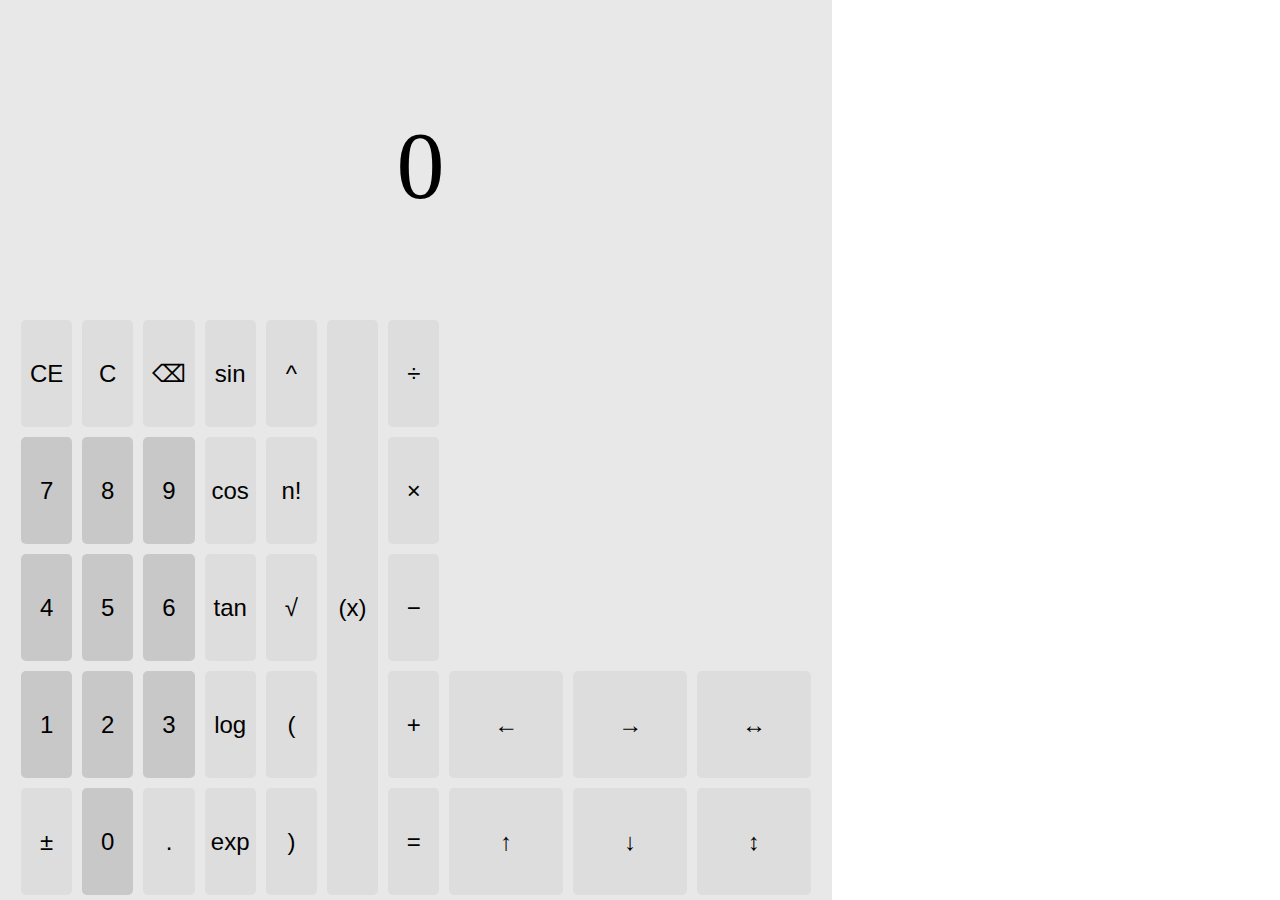
==== advanced.html @ bd85bd5f "to merge" ====
<!DOCTYPE html>
<html>

<head>
    <meta charset="utf-8">
    <title>Advanced Calculator</title>
    <link href="styles/advanced.css" rel="stylesheet" type="text/css">
</head>

<body>
    <div id='main'>
        <div id="screen">
            <p id="past-input"></p>
            <p id="current-input">0</p>
        </div>
        <button class="button num" id="num0">0</button>
        <button class="button num" id="num1">1</button>
        <button class="button num" id="num2">2</button>
        <button class="button num" id="num3">3</button>
        <button class="button num" id="num4">4</button>
        <button class="button num" id="num5">5</button>
        <button class="button num" id="num6">6</button>
        <button class="button num" id="num7">7</button>
        <button class="button num" id="num8">8</button>
        <button class="button num" id="num9">9</button>
        <button class="button" id="sin">sin</button>
        <button class="button" id="cos">cos</button>
        <button class="button" id="tan">tan</button>
        <button class="button" id="pow">^</button>
        <button class="button" id="exp">exp</button>
        <button class="button" id="log">log</button>
        <button class="button" id="fact">n!</button>
        <button class="button" id="sqrt">&#8730;</button>
        <button class="button" id="leftbr">(</button>
        <button class="button" id="rightbr">)</button>
        <button class="button" id="x">(x)</button>
        <button class="button" id="point">.</button>
        <button class="button" id="plusminus">&plusmn;</button>
        <button class="button" id="divide">&divide;</button>
        <button class="button" id="multiply">&times;</button>
        <button class="button" id="minus">&minus;</button>
        <button class="button" id="plus">&#x2b;</button>
        <button class="button" id="equal">&#x3d;</button>
        <button class="button" id="CE">CE</button>
        <button class="button" id="C">C</button>
        <button class="button" id="erase">&#x232b;</button>
        <button class="button" id="scalex">&harr;</button>
        <button class="button" id="scaley">&varr;</button>
        <button class="button" id="left">&larr;</button>
        <button class="button" id="right">&rarr;</button>
        <button class="button" id="up">&uarr;</button>
        <button class="button" id="down">&darr;</button>
        <div id="canv"><canvas id="draw"></canvas></div>
        <script src='scripts/advanced.js'></script>
    </div>
</body>

</html>
---- styles/advanced.css ----
@import url("init.css");
#main {
    padding: 0 1em;
    height: 100%;
    min-height: 30em;
    max-width: 50em;
    background-color: #e8e8e8;
    display: grid;
    grid-template-rows: 35% 13% 13% 13% 13% 13%;
}

#screen {
    grid-row: 1;
    grid-column: 1/8;
    text-align: right;
}

#past-input {
    height: 35%;
    font-size: 300%;
}

#current-input {
    height: 65%;
    font-size: 600%;
}

#CE,
#C,
#erase,
#divide,
#sin,
#pow {
    grid-row: 2;
}

#num7,
#num8,
#num9,
#multiply,
#cos,
#fact {
    grid-row: 3;
}

#num4,
#num5,
#num6,
#minus,
#tan,
#sqrt {
    grid-row: 4;
}

#num1,
#num2,
#num3,
#plus,
#log,
#leftbr,
#left,
#right,
#scalex {
    grid-row: 5;
}

#plusminus,
#num0,
#point,
#equal,
#exp,
#rightbr,
#up,
#down,
#scaley {
    grid-row: 6;
}

#CE,
#num7,
#num4,
#num1,
#plusminus {
    grid-column: 1;
}

#C,
#num8,
#num5,
#num2,
#num0 {
    grid-column: 2;
}

#erase,
#num9,
#num6,
#num3,
#point {
    grid-column: 3;
}

#sin,
#cos,
#tan,
#log,
#exp {
    grid-column: 4;
}

#pow,
#fact,
#sqrt,
#leftbr,
#rightbr {
    grid-column: 5;
}

#x {
    grid-column: 6;
    grid-row: 2/7;
}

#canv {
    grid-row: 1/5;
    grid-column: 8/11;
    margin: 10px;
    width: 100%;
    height: 100%;
}

#draw {
}


#divide,
#multiply,
#minux,
#plus,
#equal {
    grid-column: 7;
}

#left,
#up {
    grid-column: 8;
}

#right,
#down {
    grid-column: 9;
}

#scalex,
#scaley {
    grid-column: 10;
}

div.num {
    background-color: #c8c8c8;
}
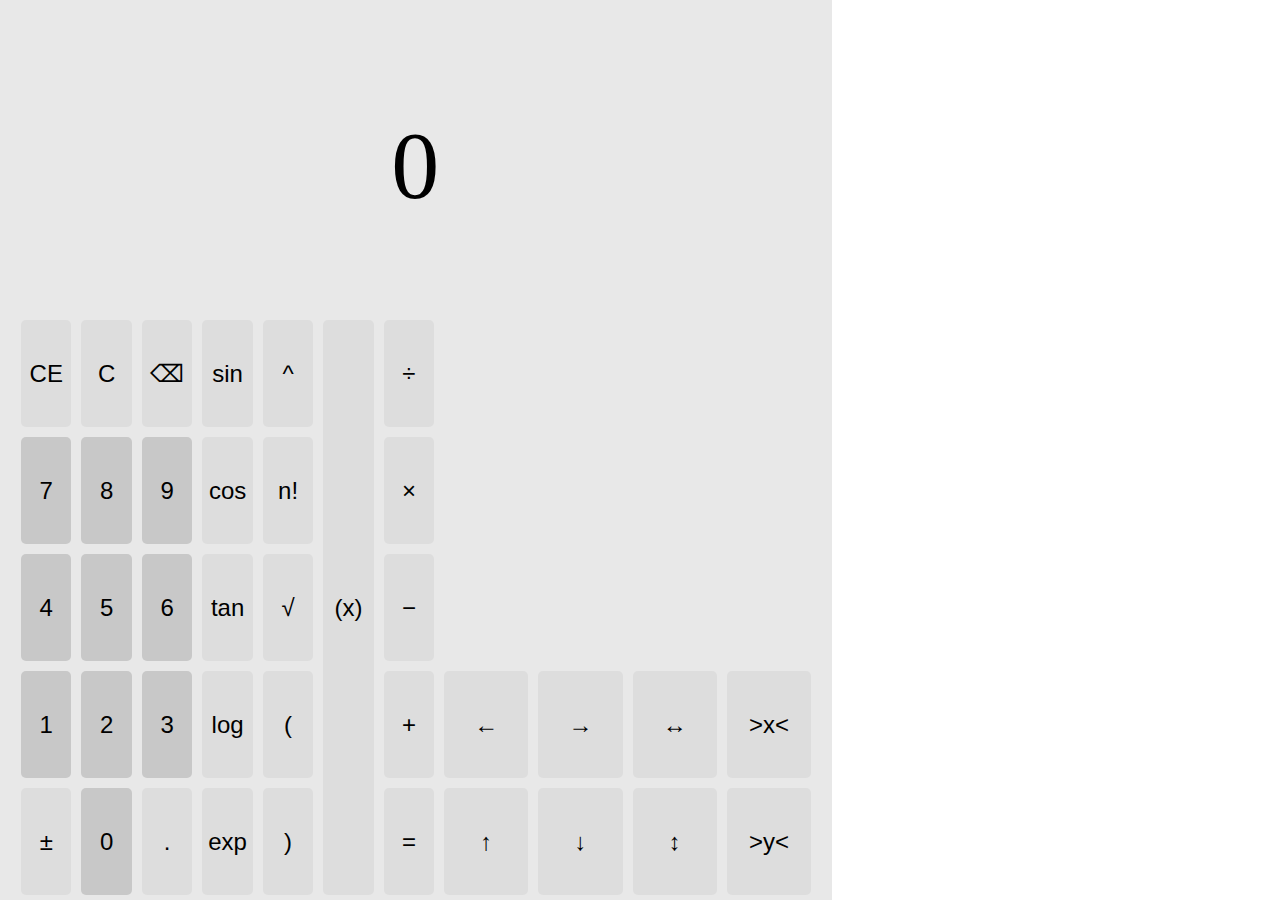
==== commit 78e91a4e: "to merge" ====
--- a/advanced.html
+++ b/advanced.html
@@ -46,6 +46,8 @@
         <button class="button" id="erase">&#x232b;</button>
         <button class="button" id="scalex">&harr;</button>
         <button class="button" id="scaley">&varr;</button>
+        <button class="button" id="suox">>x<</button>
+        <button class="button" id="suoy">>y<</button>
         <button class="button" id="left">&larr;</button>
         <button class="button" id="right">&rarr;</button>
         <button class="button" id="up">&uarr;</button>
--- a/styles/advanced.css
+++ b/styles/advanced.css
@@ -60,7 +60,8 @@
 #leftbr,
 #left,
 #right,
-#scalex {
+#scalex,
+#suox {
     grid-row: 5;
 }
 
@@ -72,7 +73,8 @@
 #rightbr,
 #up,
 #down,
-#scaley {
+#scaley,
+#suoy {
     grid-row: 6;
 }
 
@@ -123,15 +125,11 @@
 
 #canv {
     grid-row: 1/5;
-    grid-column: 8/11;
+    grid-column: 8/12;
     margin: 10px;
     width: 100%;
     height: 100%;
 }
-
-#draw {
-}
-
 
 #divide,
 #multiply,
@@ -156,6 +154,11 @@
     grid-column: 10;
 }
 
+#suox,
+#suoy {
+    grid-column: 11;
+}
+
 div.num {
     background-color: #c8c8c8;
 }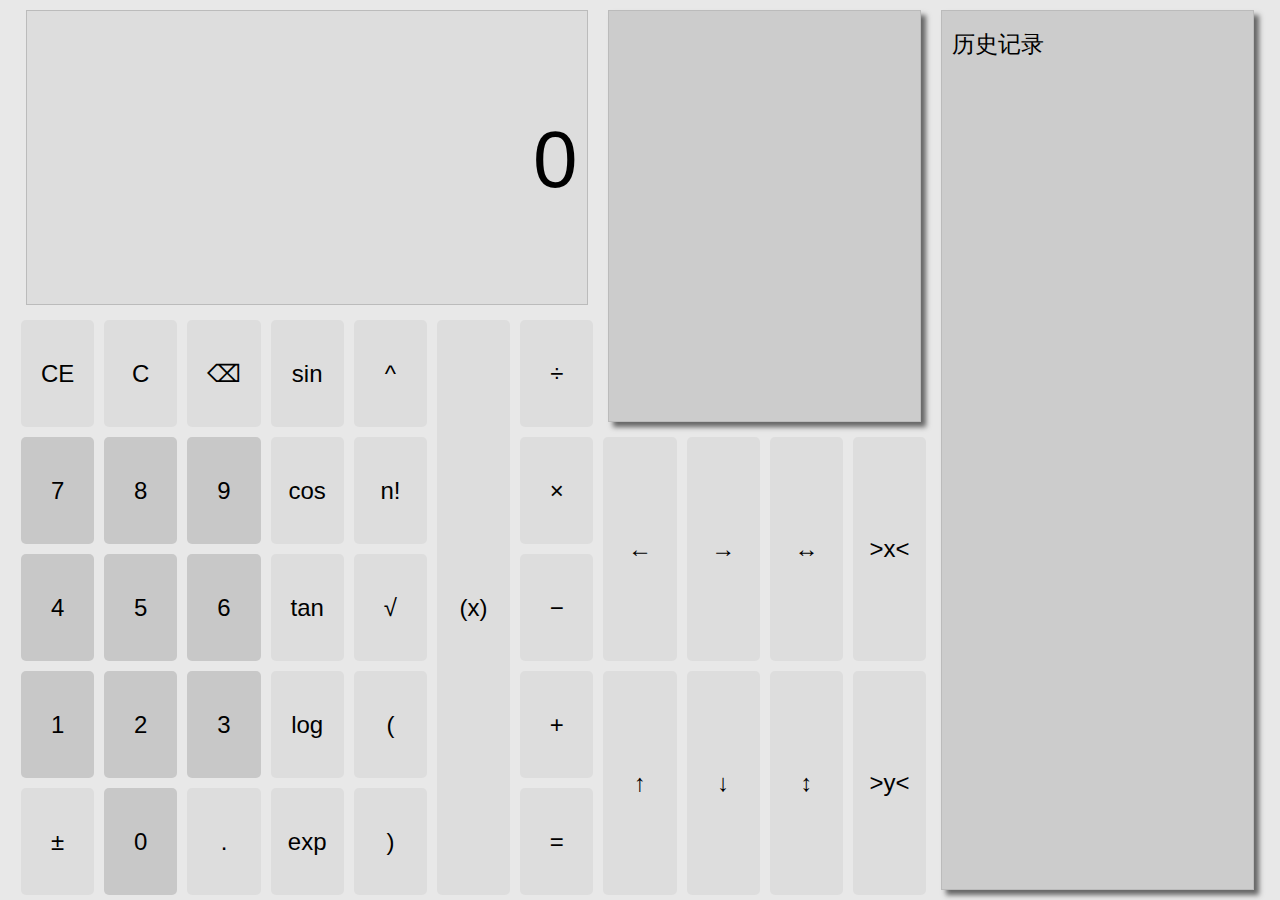
==== commit a1087799: "style change" ====
--- a/advanced.html
+++ b/advanced.html
@@ -53,6 +53,9 @@
         <button class="button" id="up">&uarr;</button>
         <button class="button" id="down">&darr;</button>
         <div id="canv"><canvas id="draw"></canvas></div>
+        <div id="history">
+            <p id="title">历史记录</p>
+        </div>
         <script src='scripts/advanced.js'></script>
     </div>
 </body>
--- a/styles/advanced.css
+++ b/styles/advanced.css
@@ -1,30 +1,12 @@
 @import url("init.css");
+@import url("basic.css");
+
 #main {
-    padding: 0 1em;
-    height: 100%;
-    min-height: 30em;
-    max-width: 50em;
-    background-color: #e8e8e8;
-    display: grid;
-    grid-template-rows: 35% 13% 13% 13% 13% 13%;
+    grid-template-columns: repeat(11,1fr) 4fr;
 }
-
 #screen {
-    grid-row: 1;
     grid-column: 1/8;
-    text-align: right;
 }
-
-#past-input {
-    height: 35%;
-    font-size: 300%;
-}
-
-#current-input {
-    height: 65%;
-    font-size: 600%;
-}
-
 #CE,
 #C,
 #erase,
@@ -57,12 +39,15 @@
 #num3,
 #plus,
 #log,
-#leftbr,
+#leftbr {
+    grid-row: 5;
+}
+
 #left,
 #right,
 #scalex,
 #suox {
-    grid-row: 5;
+    grid-row: 3/5;
 }
 
 #plusminus,
@@ -70,12 +55,15 @@
 #point,
 #equal,
 #exp,
-#rightbr,
+#rightbr {
+    grid-row: 6;
+}
+
 #up,
 #down,
 #scaley,
 #suoy {
-    grid-row: 6;
+    grid-row: 5/7;
 }
 
 #CE,
@@ -124,11 +112,12 @@
 }
 
 #canv {
-    grid-row: 1/5;
+    grid-row: 1/3;
     grid-column: 8/12;
     margin: 10px;
-    width: 100%;
-    height: 100%;
+    background-color: #ccc;
+    border: 1px solid #bbb;
+    box-shadow: 5px 5px 5px 0px #666;
 }
 
 #divide,
@@ -161,4 +150,9 @@
 
 div.num {
     background-color: #c8c8c8;
+}
+
+#history {
+    grid-row: 1/7;
+    grid-column: 12;
 }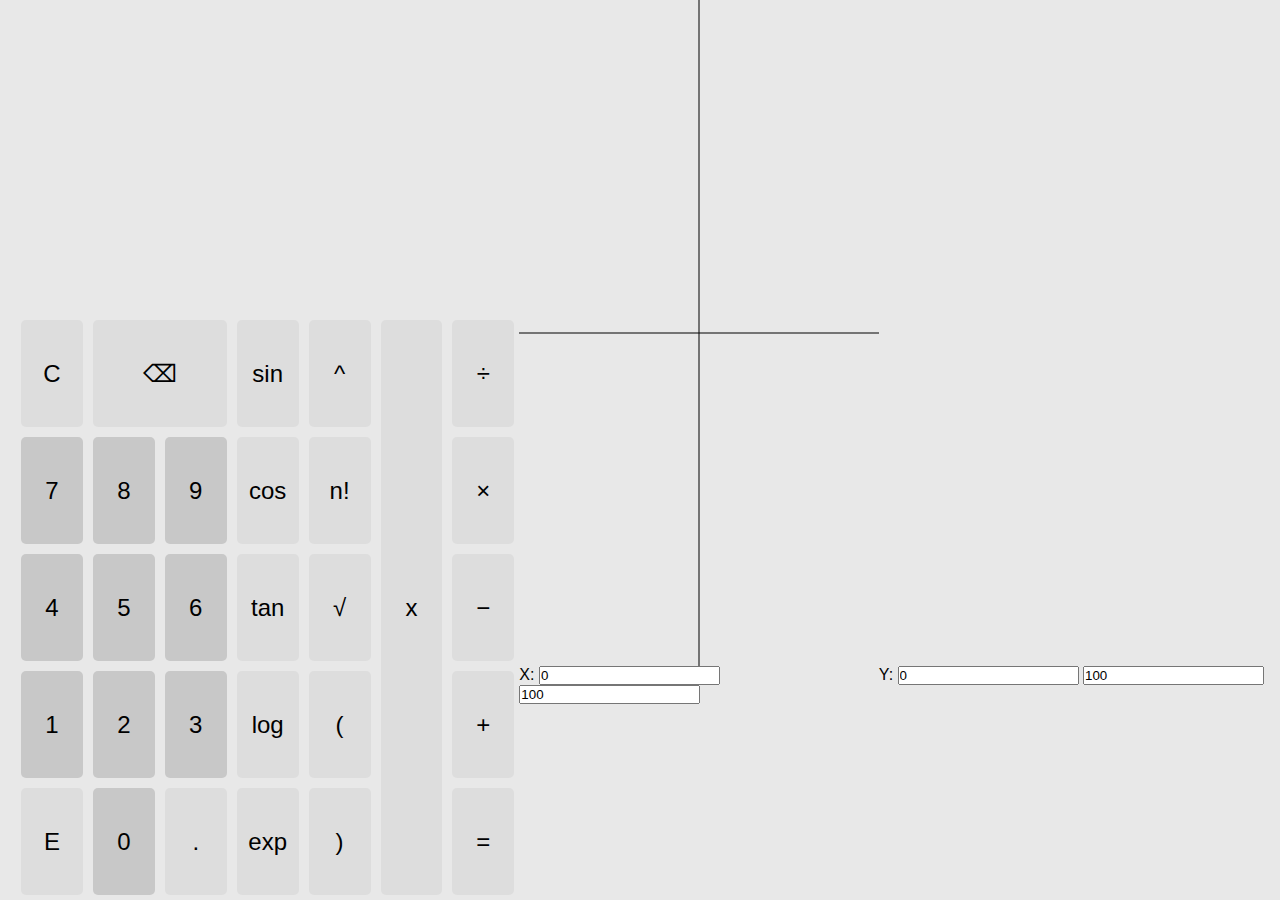
==== commit 080e2b7b: "half done" ====
--- a/advanced.html
+++ b/advanced.html
@@ -10,8 +10,8 @@
 <body>
     <div id='main'>
         <div id="screen">
-            <p id="past-input"></p>
-            <p id="current-input">0</p>
+            <p id="input"></p>
+            <p id="output"></p>
         </div>
         <button class="button num" id="num0">0</button>
         <button class="button num" id="num1">1</button>
@@ -33,31 +33,31 @@
         <button class="button" id="sqrt">&#8730;</button>
         <button class="button" id="leftbr">(</button>
         <button class="button" id="rightbr">)</button>
-        <button class="button" id="x">(x)</button>
+        <button class="button" id="x">x</button>
         <button class="button" id="point">.</button>
-        <button class="button" id="plusminus">&plusmn;</button>
+        <button class="button" id="E">E</button>
         <button class="button" id="divide">&divide;</button>
         <button class="button" id="multiply">&times;</button>
         <button class="button" id="minus">&minus;</button>
         <button class="button" id="plus">&#x2b;</button>
         <button class="button" id="equal">&#x3d;</button>
-        <button class="button" id="CE">CE</button>
         <button class="button" id="C">C</button>
         <button class="button" id="erase">&#x232b;</button>
-        <button class="button" id="scalex">&harr;</button>
-        <button class="button" id="scaley">&varr;</button>
-        <button class="button" id="suox">>x<</button>
-        <button class="button" id="suoy">>y<</button>
-        <button class="button" id="left">&larr;</button>
-        <button class="button" id="right">&rarr;</button>
-        <button class="button" id="up">&uarr;</button>
-        <button class="button" id="down">&darr;</button>
-        <div id="canv"><canvas id="draw"></canvas></div>
-        <div id="history">
-            <p id="title">历史记录</p>
+        <div id="canvas-div">
+            <canvas></canvas>
         </div>
-        <script src='scripts/advanced.js'></script>
+        <label id="x-box">
+            X:
+            <input id="minX" type="number" value="0">
+            <input id="maxX" type="number" value="100">
+        </label>
+        <label id="y-box">
+            Y:
+            <input id="minY" type="number" value="0">
+            <input id="maxY" type="number" value="100">
+        </label>
     </div>
 </body>
+<script src='scripts/advanced.js'></script>
 
 </html>--- a/styles/advanced.css
+++ b/styles/advanced.css
@@ -1,13 +1,29 @@
 @import url("init.css");
-@import url("basic.css");
+#main {
+    padding: 0 1em;
+    height: 100%;
+    background-color: #e8e8e8;
+    display: grid;
+    grid-template-rows: 35% 13% 13% 13% 13% 13%;
+    grid-template-columns: repeat(7, 1fr) 5fr;
+}
 
-#main {
-    grid-template-columns: repeat(11,1fr) 4fr;
+#screen {
+    grid-row: 1;
+    grid-column: 1/8;
+    text-align: right;
 }
-#screen {
-    grid-column: 1/8;
+
+#input {
+    height: 35%;
+    font-size: 300%;
 }
-#CE,
+
+#output {
+    height: 65%;
+    font-size: 600%;
+}
+
 #C,
 #erase,
 #divide,
@@ -43,14 +59,7 @@
     grid-row: 5;
 }
 
-#left,
-#right,
-#scalex,
-#suox {
-    grid-row: 3/5;
-}
-
-#plusminus,
+#E,
 #num0,
 #point,
 #equal,
@@ -59,22 +68,14 @@
     grid-row: 6;
 }
 
-#up,
-#down,
-#scaley,
-#suoy {
-    grid-row: 5/7;
-}
-
-#CE,
+#C,
 #num7,
 #num4,
 #num1,
-#plusminus {
+#E {
     grid-column: 1;
 }
 
-#C,
 #num8,
 #num5,
 #num2,
@@ -82,7 +83,6 @@
     grid-column: 2;
 }
 
-#erase,
 #num9,
 #num6,
 #num3,
@@ -111,13 +111,14 @@
     grid-row: 2/7;
 }
 
-#canv {
-    grid-row: 1/3;
-    grid-column: 8/12;
-    margin: 10px;
-    background-color: #ccc;
-    border: 1px solid #bbb;
-    box-shadow: 5px 5px 5px 0px #666;
+#canvas-div {
+    grid-row: 1/5;
+    grid-column: 8;
+}
+
+canvas {
+    width: 100%;
+    height: 100%;
 }
 
 #divide,
@@ -128,31 +129,16 @@
     grid-column: 7;
 }
 
-#left,
-#up {
+#erase {
+    grid-column: 2/4;
+}
+
+#x-box {
+    grid-row: 5/7;
     grid-column: 8;
 }
 
-#right,
-#down {
+#y-box {
+    grid-row: 5/7;
     grid-column: 9;
-}
-
-#scalex,
-#scaley {
-    grid-column: 10;
-}
-
-#suox,
-#suoy {
-    grid-column: 11;
-}
-
-div.num {
-    background-color: #c8c8c8;
-}
-
-#history {
-    grid-row: 1/7;
-    grid-column: 12;
 }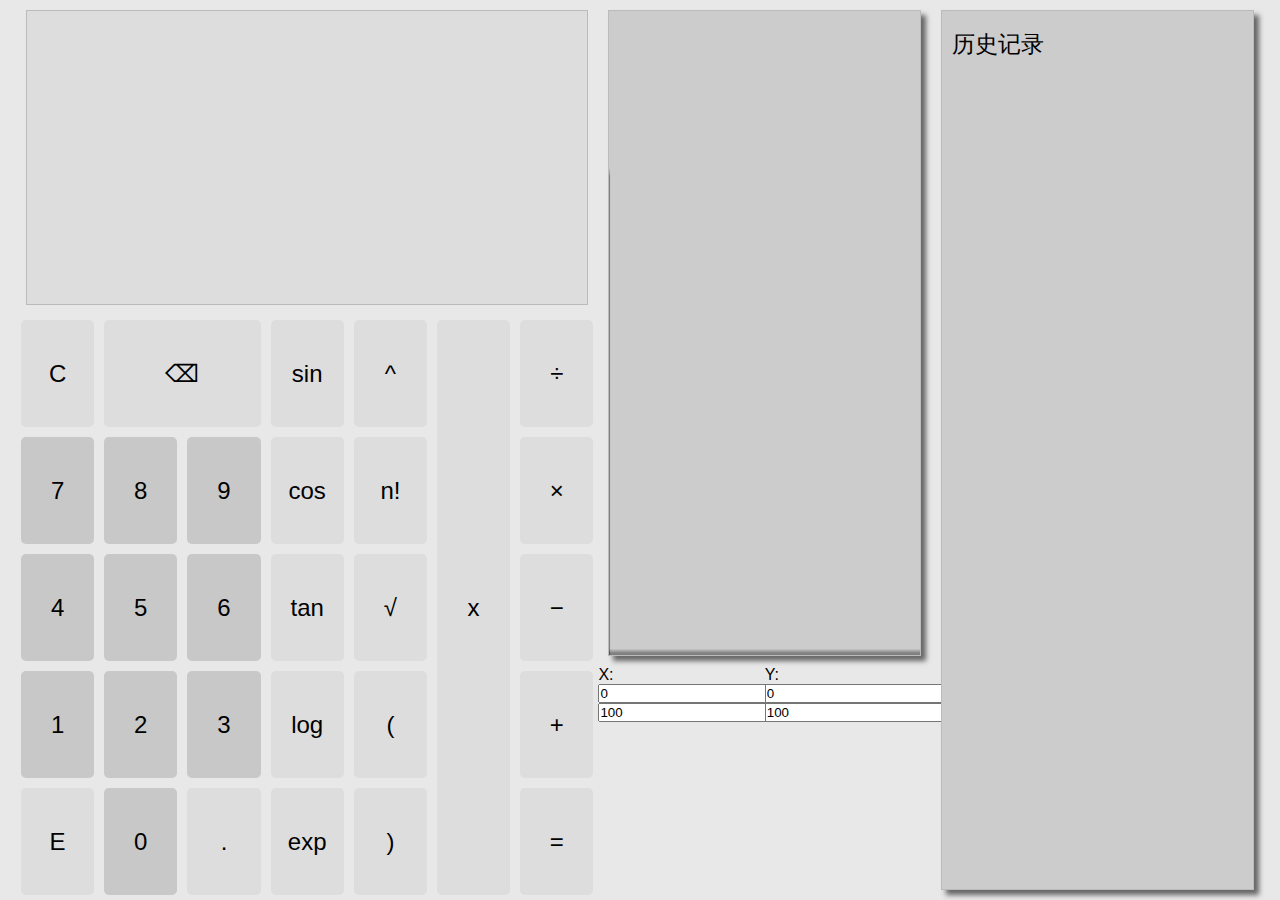
==== commit c99b701f: "Merge branch 'master' of https://github.com/weixu000/calculator" ====
--- a/advanced.html
+++ b/advanced.html
@@ -47,17 +47,21 @@
             <canvas></canvas>
         </div>
         <label id="x-box">
-            X:
+            X:<br>
             <input id="minX" type="number" value="0">
             <input id="maxX" type="number" value="100">
         </label>
         <label id="y-box">
-            Y:
+            Y:<br>
             <input id="minY" type="number" value="0">
             <input id="maxY" type="number" value="100">
         </label>
+        <div id="history">
+            <p id="title">历史记录</p>
+        </div>
     </div>
 </body>
+<script src='scripts/history.js'></script>
 <script src='scripts/advanced.js'></script>
 
 </html>--- a/styles/advanced.css
+++ b/styles/advanced.css
@@ -1,29 +1,26 @@
 @import url("init.css");
+@import url("basic.css");
 #main {
-    padding: 0 1em;
-    height: 100%;
-    background-color: #e8e8e8;
-    display: grid;
-    grid-template-rows: 35% 13% 13% 13% 13% 13%;
-    grid-template-columns: repeat(7, 1fr) 5fr;
+    grid-template-columns: repeat(11, 1fr) 4fr;
 }
 
 #screen {
-    grid-row: 1;
     grid-column: 1/8;
-    text-align: right;
 }
 
 #input {
     height: 35%;
-    font-size: 300%;
+    font-size: 2em;
+    margin: 5px;
 }
 
 #output {
     height: 65%;
-    font-size: 600%;
+    font-size: 4em;
+    padding: 10px;
 }
 
+#CE,
 #C,
 #erase,
 #divide,
@@ -59,6 +56,13 @@
     grid-row: 5;
 }
 
+#left,
+#right,
+#scalex,
+#suox {
+    grid-row: 3/5;
+}
+
 #E,
 #num0,
 #point,
@@ -66,6 +70,13 @@
 #exp,
 #rightbr {
     grid-row: 6;
+}
+
+#up,
+#down,
+#scaley,
+#suoy {
+    grid-row: 5/7;
 }
 
 #C,
@@ -113,7 +124,11 @@
 
 #canvas-div {
     grid-row: 1/5;
-    grid-column: 8;
+    grid-column: 8/12;
+    margin: 10px;
+    background-color: #ccc;
+    border: 1px solid #bbb;
+    box-shadow: 5px 5px 5px 0px #666;
 }
 
 canvas {
@@ -135,10 +150,15 @@
 
 #x-box {
     grid-row: 5/7;
-    grid-column: 8;
+    grid-column: 8/10;
 }
 
 #y-box {
     grid-row: 5/7;
-    grid-column: 9;
+    grid-column: 10/12;
+}
+
+#history {
+    grid-row: 1/7;
+    grid-column: 12;
 }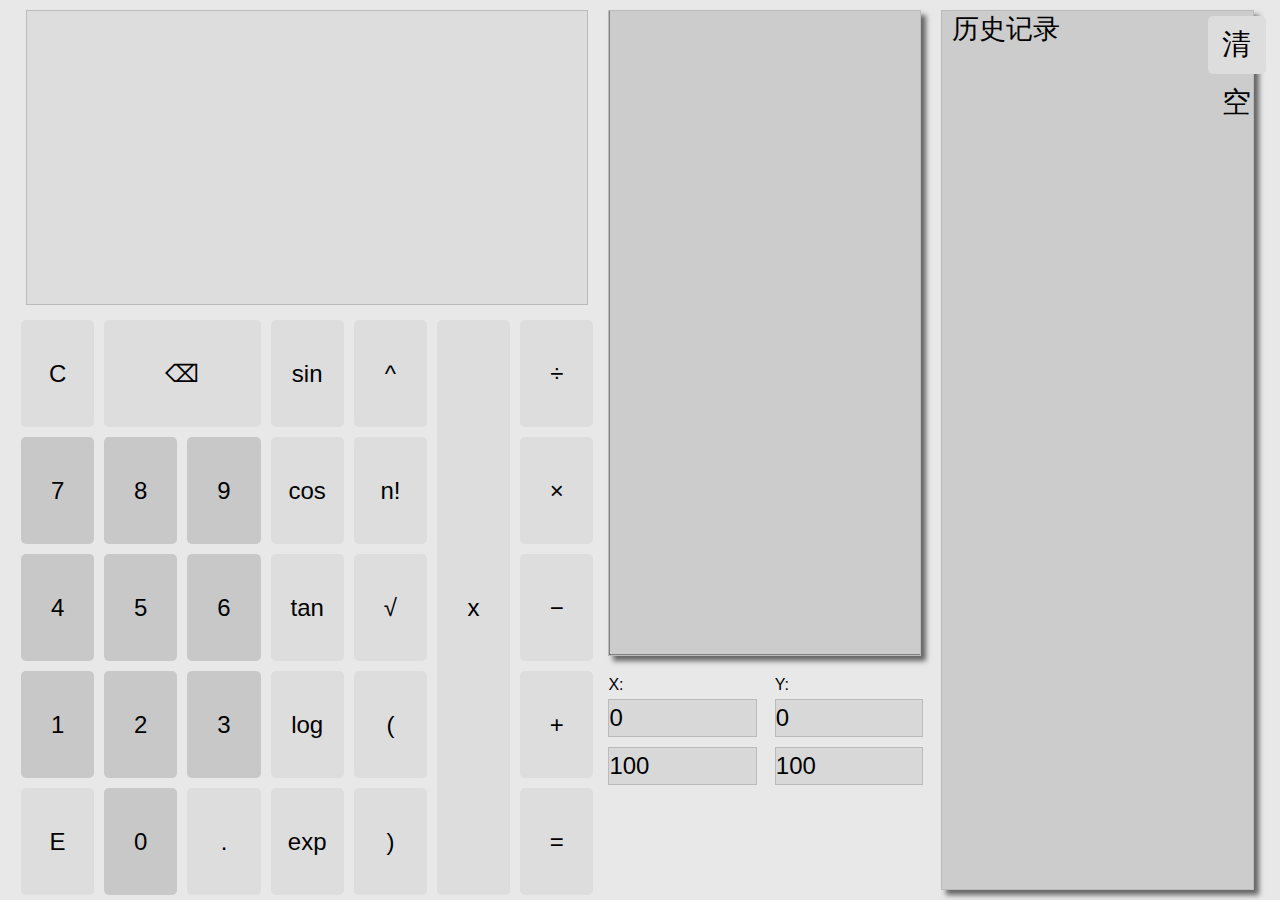
==== commit 111d4a63: "daf" ====
--- a/advanced.html
+++ b/advanced.html
@@ -57,7 +57,10 @@
             <input id="maxY" type="number" value="100">
         </label>
         <div id="history">
-            <p id="title">历史记录</p>
+            <div id="histitle">
+                <p id="title">历史记录</p>
+                <button id="delete">清空</button>
+            </div>  
         </div>
     </div>
 </body>
--- a/styles/advanced.css
+++ b/styles/advanced.css
@@ -149,13 +149,29 @@
 }
 
 #x-box {
+    margin: 10px;
     grid-row: 5/7;
     grid-column: 8/10;
 }
 
 #y-box {
+    margin: 10px;
     grid-row: 5/7;
     grid-column: 10/12;
+}
+
+input {
+    width: 100%;
+    font-size: 1.5em;
+    height: 1.5em;
+    margin: 5px 0;
+    background: #d8d8d8;
+    border: 1px solid #bbb;
+}
+
+input:focus {
+    box-shadow: 0px 0px 10px 0px purple;
+    transition: box-shadow 0.2s;
 }
 
 #history {
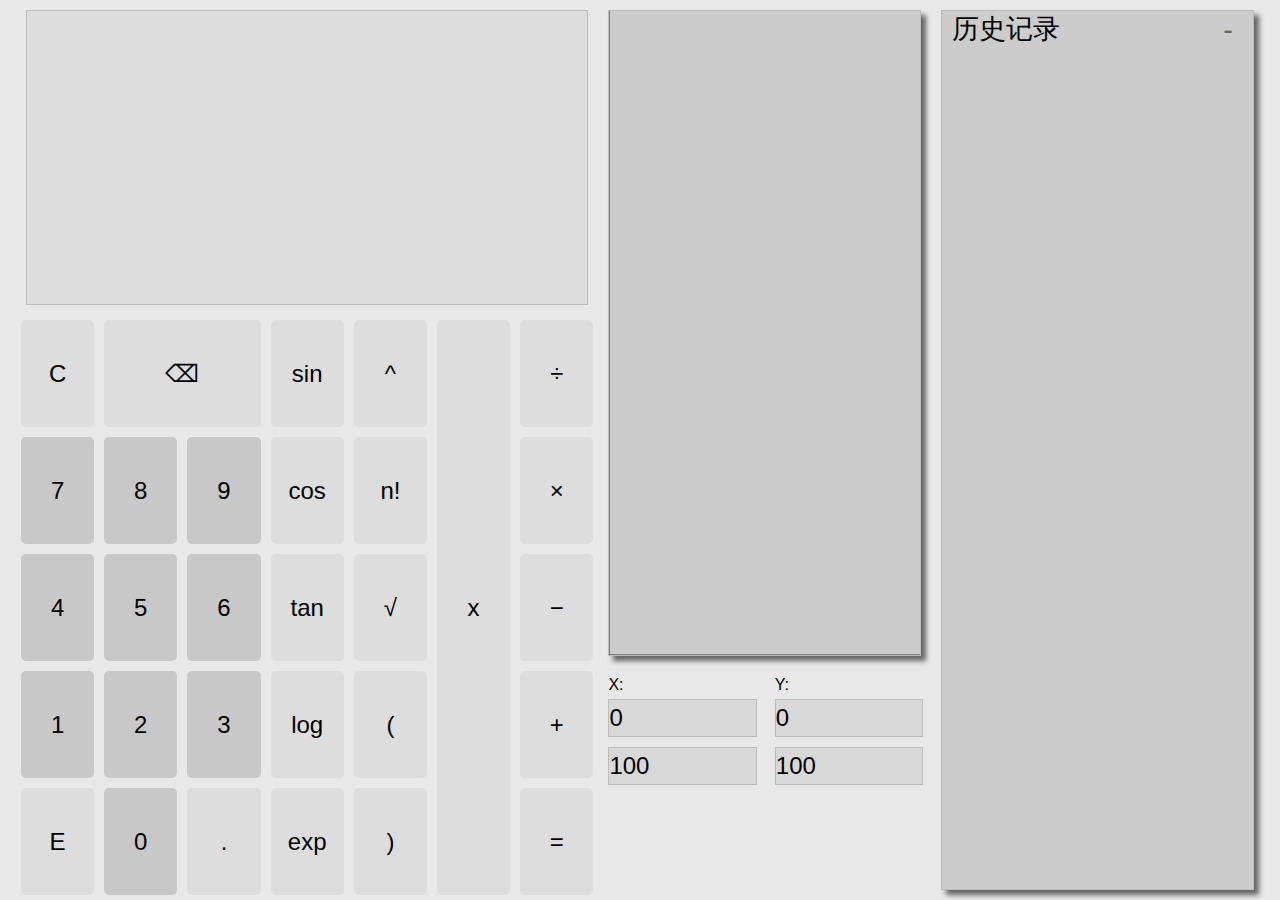
==== commit 8959abab: "congbiancheng daoqikeng" ====
--- a/advanced.html
+++ b/advanced.html
@@ -59,7 +59,7 @@
         <div id="history">
             <div id="histitle">
                 <p id="title">历史记录</p>
-                <button id="delete">清空</button>
+                <button id="delete">-</button>
             </div>  
         </div>
     </div>
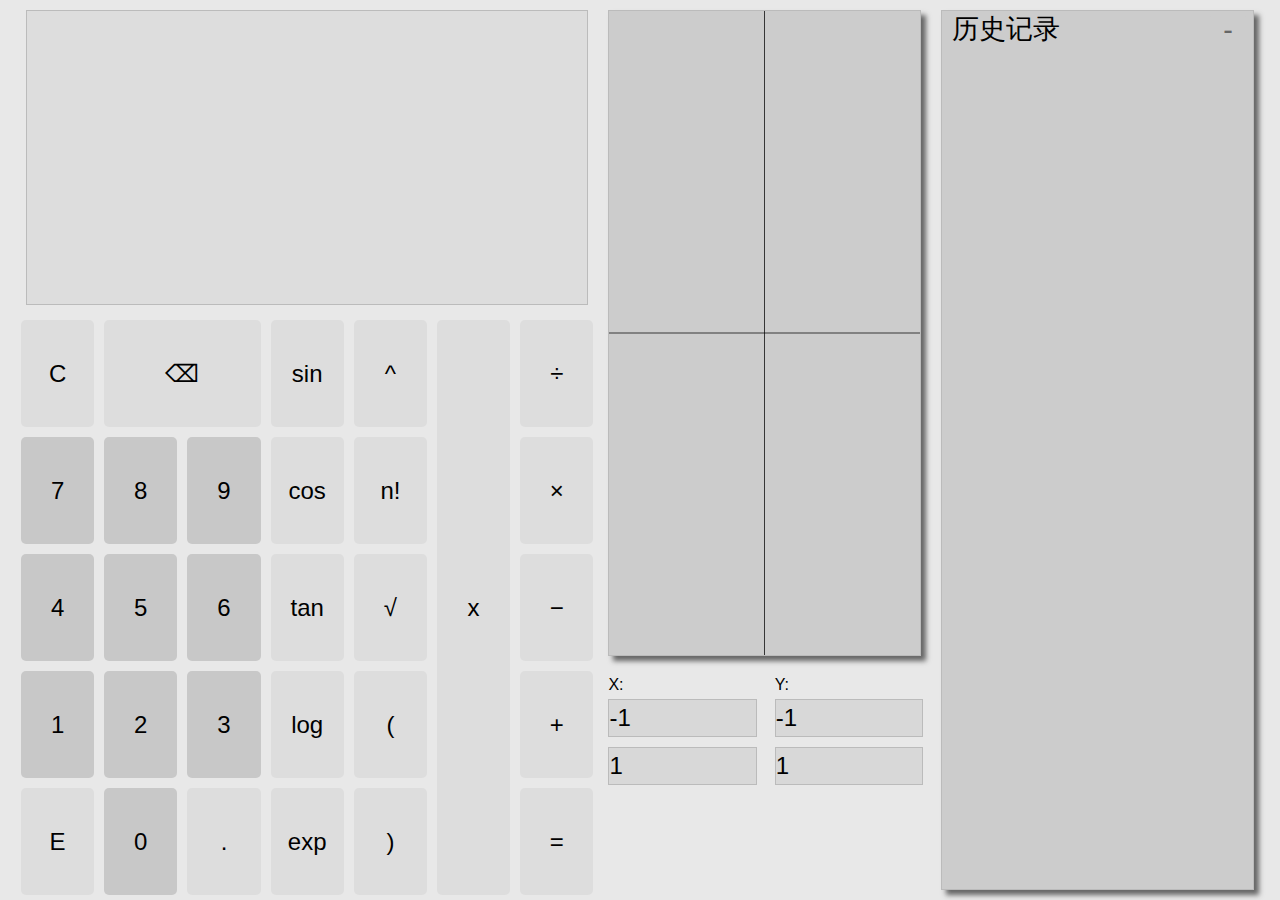
==== commit cb617b21: "fix" ====
--- a/advanced.html
+++ b/advanced.html
@@ -48,13 +48,13 @@
         </div>
         <label id="x-box">
             X:<br>
-            <input id="minX" type="number" value="0">
-            <input id="maxX" type="number" value="100">
+            <input id="minX" type="number" value="-1">
+            <input id="maxX" type="number" value="1">
         </label>
         <label id="y-box">
             Y:<br>
-            <input id="minY" type="number" value="0">
-            <input id="maxY" type="number" value="100">
+            <input id="minY" type="number" value="-1">
+            <input id="maxY" type="number" value="1">
         </label>
         <div id="history">
             <div id="histitle">
